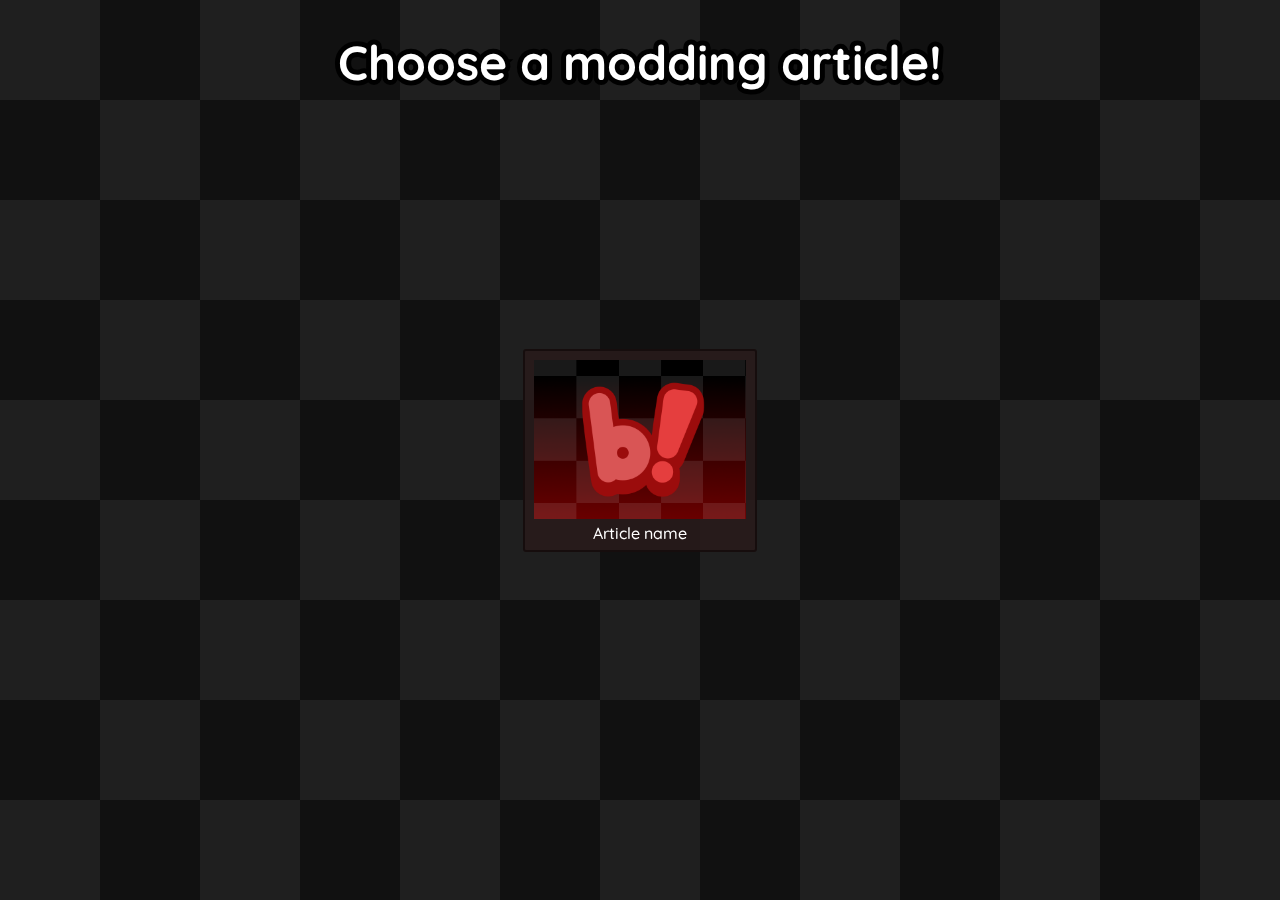
==== FAQs/index.html @ c9cec022 "Start FAQs page" ====
<!doctype html>
<html lang="en-US">
    <head>
        <meta charset="UTF-8" />
        <meta name="viewport" content="width=device-width" />
        <title>Bopimo! Modding</title>
        <meta property="og:title" content="Bopimo! Modding">
        <meta property="og:url" content="https://bopimod.com">
        <meta property="og:image" content="https://bopimod.com/Files/Images/ModdingServerIcon.png">
        <meta property="og:description" content="Under Construction.
        https://github.com/Bopimo-Modding">

        <link rel="stylesheet" href="/Files/CSS/theme.css">
        <link rel="stylesheet" href="/Files/CSS/FAQs.css">

        <!-- Favicons -->
        <link rel="icon" type="image/png" href="/Files/Images/Favicons/favicon-96x96.png" sizes="96x96" />
        <link rel="icon" type="image/svg+xml" href="/Files/Images/Favicons/favicon.svg" />
        <link rel="shortcut icon" href="/Files/Images/Favicons/favicon.ico" />
        <link rel="apple-touch-icon" sizes="180x180" href="/Files/Images/Favicons/apple-touch-icon.png" />
        <meta name="apple-mobile-web-app-title" content="Bopimod" />
        <link rel="manifest" href="/Files/Images/Favicons/site.webmanifest" />
    </head>
    <body>
        <div class="background-pattern"></div>
        <div class="title text-outline">
            <h1>Choose a modding article!</h1>
        </div>
        <div class="main">
            <div id="content text-outline">
                <a href="/">
                    <div class="article">
                        <img src="/Files/Images/Thumbnails/ModdingThumbnail.png">
                        <p>Article name</p>
                    </div>
                </a>
            </div>
        </div>
    </body>
</html>
---- Files/CSS/theme.css ----
@import url('https://fonts.googleapis.com/css2?family=Quicksand:wght@300..700&display=swap');
* {
    --bg-color: rgb(185, 0, 0);
    --rainbow: linear-gradient(90deg in hsl longer hue, red 0 50%) 0/200%;
    --shop-card-bg: #212121;
    --shop-card-b: #3f3f3f;
}

.quicksand-500 {
    font-family: "Quicksand", serif;
    font-optical-sizing: auto;
    font-weight: 500;
    font-style: normal;
}

html {
    height: fit-content;
}

body {
    background: var(--bg-color);
    background: -moz-linear-gradient(0deg, var(--bg-color) 0%, rgba(0,0,0,1) 100%);
    background: -webkit-linear-gradient(0deg, var(--bg-color) 0%, rgba(0,0,0,1) 100%);
    background: linear-gradient(0deg, var(--bg-color) 0%, rgba(0,0,0,1) 100%);
    background-repeat: no-repeat;
    background-size: cover;
    background-attachment: fixed;
    margin: 0;

    /* Font Stuff */
    color: white;
    font-family: "Quicksand", serif;
    font-optical-sizing: auto;
    font-weight: 500;
    font-style: normal;
}

.background-pattern {
    -webkit-mask-image: url(/Files/Images/Patterns/Checkerboard.png);
    mask-image: url(/Files/Images/Patterns/Checkerboard.png);
    mask-size: 250px 250px;
    mask-repeat: repeat;
    opacity: .15;
    height: 200%;
    width: 200%;
    background-color: white;
    position: fixed;
    mask-position: 0 0;
    animation: scrolling-pattern 12s infinite linear;
    top: -200px;
    left: -200px;
    z-index: -1;
}

.background-pattern-static {
    -webkit-mask-image: url(/Files/Images/Patterns/Checkerboard.png);
    mask-image: url(/Files/Images/Patterns/Checkerboard.png);
    mask-size: 250px 250px;
    mask-repeat: repeat;
    opacity: .15;
    height: 100%;
    width: 100%;
    background-color: white;
}

.socials {
    display: flex;
    position: fixed;
    justify-content: end;
    width: 30%;
    height: 10%;
    right: 0px;
    bottom: 0px;
    background: linear-gradient(90deg, rgba(0, 0, 0, 0) 0%, rgba(0, 0, 0, 0.9) 100%);
}

.socials a {
    width: 64px;
    height: fit-content;
    display: inline-block;

    margin-top: auto;
    margin-bottom: auto;
    margin-right: 16px;
    transition: 0.3s;

    filter: 
    drop-shadow(-2px -2px 0px #000) 
    drop-shadow( 2px -2px 0px #000) 
    drop-shadow( 2px  2px 0px #000)
    drop-shadow(-2px  2px 0px #000);

    opacity: .15;
}

.socials a:hover {
    width: 80px;

    filter: 
    drop-shadow(-3px -3px 0px #000) 
    drop-shadow( 3px -3px 0px #000) 
    drop-shadow( 3px  3px 0px #000)
    drop-shadow(-3px  3px 0px #000);

    opacity: .75;
}

.socials a img{
    width: 100%;

    
}

.build-info {
    display: flex;
    flex-direction: column;
    position: fixed;
    text-align: end;
    justify-content: end;
    
    right: 0px;
    top: 8px;
    min-width: 25%;
    z-index: 8;
    
}

.build-info h3 {
    margin: 2px 16px 0 0;
}

/* Text */
.text-outline {
    -webkit-text-stroke: 3px transparent;
    -webkit-text-fill-color: #ffffff;
    background: black;
    -webkit-background-clip: text;
}

.text-outline h3 {
    -webkit-text-stroke: 6px transparent;
}

.text-outline h2 {
    -webkit-text-stroke: 8px transparent;
}

.text-outline h1 {
    -webkit-text-stroke: 10px transparent;
}



.gold-text-outline {
    -webkit-text-stroke: 3px transparent;
    -webkit-text-fill-color: #000;
    background: linear-gradient(#ffb455,#f99205);
    -webkit-background-clip: text;
}

.rainbow-text-outline {
    
    -webkit-text-fill-color: rgba(0,0,0,0);
    background: var(--rainbow);
    -webkit-background-clip: text;
    animation: rainbow 4s linear infinite;
}

.only-text-outline {
    -webkit-text-stroke: 10px black;
    -webkit-text-fill-color: #000000;
}
 
/* Animations */
@keyframes scrolling-pattern {
    100% {
        mask-position: -250px -250px;
    }
}

/* https://gist.github.com/ajaegers/52a82619cc191f898ec4 */
@keyframes rainbow {
    to {background-position: 100%}
}
---- Files/CSS/FAQs.css ----
html {
    height: 100%;
    display: flex;
    justify-content: center;
}
body {
    display: flex;
    justify-content: center;
    background: #111;
}

a {
    text-decoration: none;
    color: white;
}

.main {
    display: flex;
    align-items: center;
    justify-content: center;
    flex-direction: column;
    width: 100%;
    height: 100%;
}

.background-pattern {
    mask-size: 200px 200px;
    opacity: .06;
    animation: scrolling-pattern 6s infinite linear;
}

.background-pattern-static, #content {
    grid-column: 1;
    grid-row: 1;
}

#content {
    padding: 1em;
}

.background-pattern-static {
    width: 100%;
    -webkit-mask-image: url(/Files/Images/Patterns/Stripes.png);
    mask-image: url(/Files/Images/Patterns/Stripes.png);
}

.title {
    font-size: 1.5em;
    -webkit-text-stroke: 40em #000;
    width: 100%;
    height: fit-content;
    text-align: center;
    position: fixed;
}

.article {
    width: 224px;
    height: 193px;
    background-color: #291b1bd7;
    border: 2px solid #140c0cd7;
    border-radius: 3px;
    padding: 3px;
    display: flex;
    flex-direction: column;
}

.article:hover {
    background-color: #433636d7;
    border: 2px solid #302929d7;
}

.article img {
    filter: brightness(1) !important;
    display: block;
    width: 95%;
    margin-left: auto;
    margin-right: auto;
    margin-top: 0.4em;
    object-fit: contain;
}

.article p {
    text-align: center;
    flex: 1 1 100%;
    margin: 0;
    display: grid;
  align-items: center;
}

/* Animations */
@keyframes scrolling-pattern {
    100% {
        mask-position: -400px 200px;
    }
}
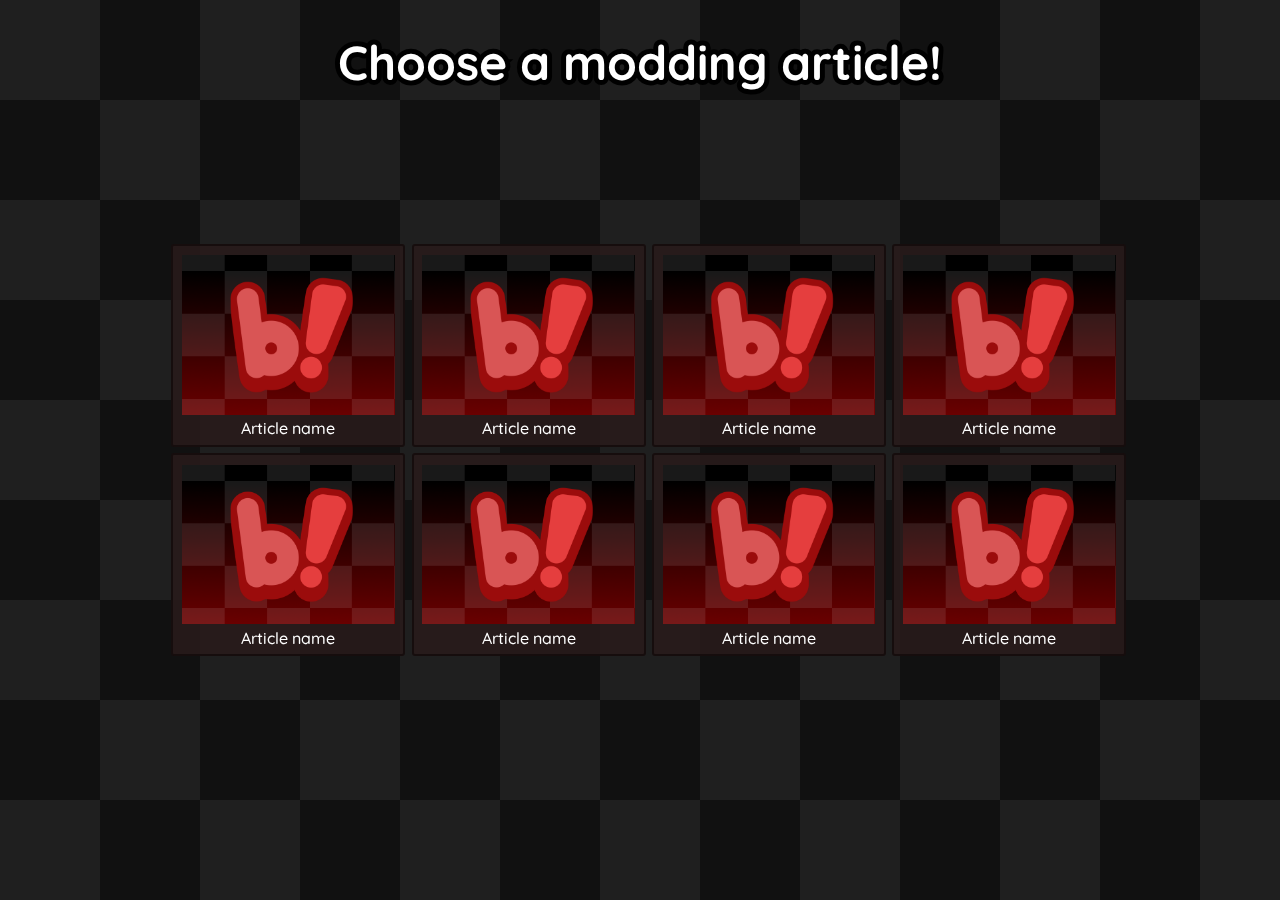
==== commit 0cbe4f22: "Scroll Test" ====
--- a/FAQs/index.html
+++ b/FAQs/index.html
@@ -27,13 +27,168 @@
             <h1>Choose a modding article!</h1>
         </div>
         <div class="main">
-            <div id="content text-outline">
-                <a href="/">
-                    <div class="article">
-                        <img src="/Files/Images/Thumbnails/ModdingThumbnail.png">
-                        <p>Article name</p>
-                    </div>
-                </a>
+            <div id="content">
+                <div id="row1" class="row">
+                    <a href="/">
+                        <div class="article">
+                            <img src="/Files/Images/Thumbnails/ModdingThumbnail.png">
+                            <p>Article name</p>
+                        </div>
+                    </a>
+
+                    <a href="/">
+                        <div class="article">
+                            <img src="/Files/Images/Thumbnails/ModdingThumbnail.png">
+                            <p>Article name</p>
+                        </div>
+                    </a>
+                </div>
+
+                <div id="row2" class="row">
+                    <a href="/">
+                        <div class="article">
+                            <img src="/Files/Images/Thumbnails/ModdingThumbnail.png">
+                            <p>Article name</p>
+                        </div>
+                    </a>
+
+                    <a href="/">
+                        <div class="article">
+                            <img src="/Files/Images/Thumbnails/ModdingThumbnail.png">
+                            <p>Article name</p>
+                        </div>
+                    </a>
+                </div>
+                
+                <div id="row1" class="row">
+                    <a href="/">
+                        <div class="article">
+                            <img src="/Files/Images/Thumbnails/ModdingThumbnail.png">
+                            <p>Article name</p>
+                        </div>
+                    </a>
+
+                    <a href="/">
+                        <div class="article">
+                            <img src="/Files/Images/Thumbnails/ModdingThumbnail.png">
+                            <p>Article name</p>
+                        </div>
+                    </a>
+                </div>
+
+                <div id="row2" class="row">
+                    <a href="/">
+                        <div class="article">
+                            <img src="/Files/Images/Thumbnails/ModdingThumbnail.png">
+                            <p>Article name</p>
+                        </div>
+                    </a>
+
+                    <a href="/">
+                        <div class="article">
+                            <img src="/Files/Images/Thumbnails/ModdingThumbnail.png">
+                            <p>Article name</p>
+                        </div>
+                    </a>
+                </div>
+                
+                <div id="row1" class="row">
+                    <a href="/">
+                        <div class="article">
+                            <img src="/Files/Images/Thumbnails/ModdingThumbnail.png">
+                            <p>Article name</p>
+                        </div>
+                    </a>
+
+                    <a href="/">
+                        <div class="article">
+                            <img src="/Files/Images/Thumbnails/ModdingThumbnail.png">
+                            <p>Article name</p>
+                        </div>
+                    </a>
+                </div>
+
+                <div id="row2" class="row">
+                    <a href="/">
+                        <div class="article">
+                            <img src="/Files/Images/Thumbnails/ModdingThumbnail.png">
+                            <p>Article name</p>
+                        </div>
+                    </a>
+
+                    <a href="/">
+                        <div class="article">
+                            <img src="/Files/Images/Thumbnails/ModdingThumbnail.png">
+                            <p>Article name</p>
+                        </div>
+                    </a>
+                </div>
+                
+                <div id="row1" class="row">
+                    <a href="/">
+                        <div class="article">
+                            <img src="/Files/Images/Thumbnails/ModdingThumbnail.png">
+                            <p>Article name</p>
+                        </div>
+                    </a>
+
+                    <a href="/">
+                        <div class="article">
+                            <img src="/Files/Images/Thumbnails/ModdingThumbnail.png">
+                            <p>Article name</p>
+                        </div>
+                    </a>
+                </div>
+
+                <div id="row2" class="row">
+                    <a href="/">
+                        <div class="article">
+                            <img src="/Files/Images/Thumbnails/ModdingThumbnail.png">
+                            <p>Article name</p>
+                        </div>
+                    </a>
+
+                    <a href="/">
+                        <div class="article">
+                            <img src="/Files/Images/Thumbnails/ModdingThumbnail.png">
+                            <p>Article name</p>
+                        </div>
+                    </a>
+                </div>
+                
+                <div id="row1" class="row">
+                    <a href="/">
+                        <div class="article">
+                            <img src="/Files/Images/Thumbnails/ModdingThumbnail.png">
+                            <p>Article name</p>
+                        </div>
+                    </a>
+
+                    <a href="/">
+                        <div class="article">
+                            <img src="/Files/Images/Thumbnails/ModdingThumbnail.png">
+                            <p>Article name</p>
+                        </div>
+                    </a>
+                </div>
+
+                <div id="row2" class="row">
+                    <a href="/">
+                        <div class="article">
+                            <img src="/Files/Images/Thumbnails/ModdingThumbnail.png">
+                            <p>Article name</p>
+                        </div>
+                    </a>
+
+                    <a href="/">
+                        <div class="article">
+                            <img src="/Files/Images/Thumbnails/ModdingThumbnail.png">
+                            <p>Article name</p>
+                        </div>
+                    </a>
+                </div>
+                
+                
             </div>
         </div>
     </body>
--- a/Files/CSS/FAQs.css
+++ b/Files/CSS/FAQs.css
@@ -2,12 +2,11 @@
 html {
     height: 100%;
     display: flex;
-    justify-content: center;
 }
 body {
     display: flex;
-    justify-content: center;
     background: #111;
+    width: 100%;
 }
 
 a {
@@ -37,6 +36,9 @@
 
 #content {
     padding: 1em;
+    display: flex;
+    overflow: scroll;
+    width: 59em;
 }
 
 .background-pattern-static {
@@ -88,6 +90,15 @@
   align-items: center;
 }
 
+.row {
+    margin: 0.2em;
+}
+
+.row div {
+    margin-top: 0.4em;
+    margin-bottom: 0.4em;
+}
+
 /* Animations */
 @keyframes scrolling-pattern {
     100% {
